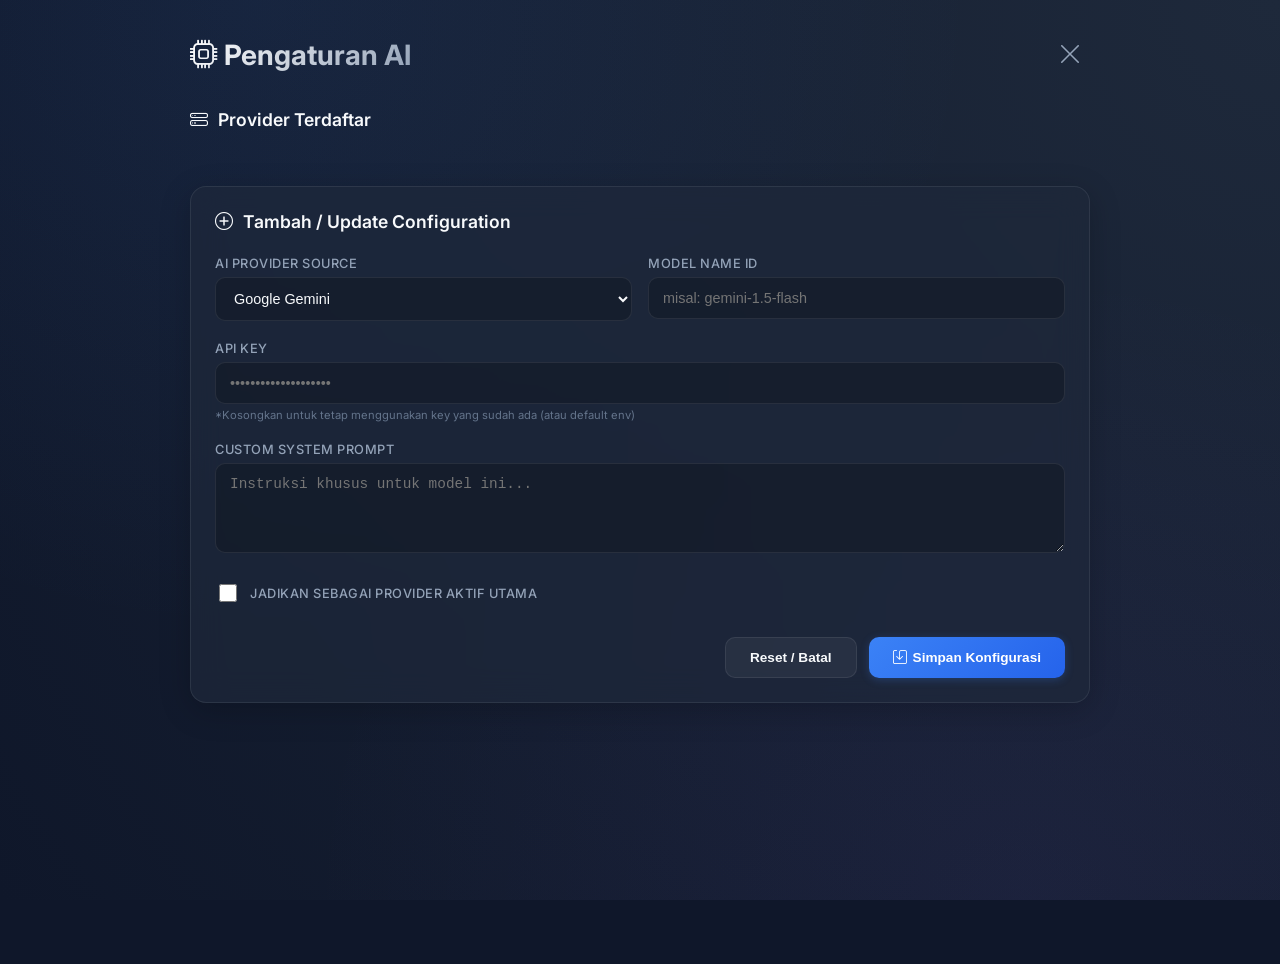
==== templates/ai_settings.html @ 5f07e58a "feat: Implement a comprehensive admin dashboard with real-time chat monitoring, AI settings manageme" ====
<!DOCTYPE html>
<html lang="id">

<head>
    <meta charset="UTF-8">
    <meta name="viewport" content="width=device-width, initial-scale=1.0">
    <title>AI Settings - Khumaira Admin</title>
    <link rel="preconnect" href="https://fonts.googleapis.com">
    <link rel="preconnect" href="https://fonts.gstatic.com" crossorigin>
    <link href="https://fonts.googleapis.com/css2?family=Inter:wght@300;400;500;600;700&display=swap" rel="stylesheet">
    <link rel="stylesheet" href="https://cdn.jsdelivr.net/npm/bootstrap-icons@1.10.5/font/bootstrap-icons.css">
    <link rel="stylesheet" href="/static/style.css">
    <style>
        body {
            overflow: auto !important;
            /* Force scroll */
            min-height: 100vh;
            padding: 2rem 1rem;
            display: flex;
            justify-content: center;
            background-attachment: fixed;
        }

        .settings-container {
            width: 100%;
            max-width: 900px;
            animation: fadeIn 0.5s ease-out;
            padding-bottom: 50px;
            /* Space at bottom */
        }

        .glass-card {
            background: var(--glass-bg);
            backdrop-filter: blur(var(--blur-strength));
            border: 1px solid var(--glass-border);
            border-radius: 16px;
            padding: 24px;
            margin-bottom: 24px;
            box-shadow: 0 8px 32px rgba(0, 0, 0, 0.2);
        }

        .header-row {
            display: flex;
            justify-content: space-between;
            align-items: center;
            margin-bottom: 2rem;
        }

        .header-row h1 {
            font-size: 1.75rem;
            font-weight: 700;
            margin: 0;
            background: linear-gradient(135deg, #fff, var(--text-secondary));
            -webkit-background-clip: text;
            background-clip: text;
            -webkit-text-fill-color: transparent;
        }

        .provider-grid {
            display: grid;
            grid-template-columns: repeat(auto-fill, minmax(280px, 1fr));
            gap: 16px;
            margin-bottom: 32px;
        }

        .provider-item {
            background: rgba(255, 255, 255, 0.03);
            border: 1px solid var(--glass-border);
            border-radius: 14px;
            padding: 20px;
            transition: all 0.3s cubic-bezier(0.4, 0, 0.2, 1);
            position: relative;
            overflow: hidden;
            display: flex;
            flex-direction: column;
        }

        .provider-item:hover {
            background: rgba(255, 255, 255, 0.06);
            border-color: var(--glass-border-hover);
            transform: translateY(-2px);
        }

        .provider-item.active {
            border-color: var(--accent-color);
            background: rgba(59, 130, 246, 0.08);
            box-shadow: 0 0 20px rgba(59, 130, 246, 0.15);
        }

        .provider-item.active::before {
            content: '';
            position: absolute;
            top: 0;
            right: 0;
            width: 40px;
            height: 40px;
            background: var(--accent-color);
            clip-path: polygon(100% 0, 0 0, 100% 100%);
            opacity: 0.8;
        }

        .provider-icon {
            font-size: 1.5rem;
            color: var(--accent-color);
            margin-bottom: 12px;
        }

        .provider-name {
            font-size: 1.1rem;
            font-weight: 600;
            margin-bottom: 4px;
            display: block;
        }

        .provider-model {
            font-size: 0.8rem;
            color: var(--text-secondary);
            font-family: 'JetBrains Mono', monospace;
            display: block;
            margin-bottom: 12px;
        }

        .provider-actions {
            display: flex;
            gap: 8px;
            margin-top: auto;
            padding-top: 16px;
        }

        .form-section-title {
            font-size: 1.1rem;
            font-weight: 600;
            margin-bottom: 1.5rem;
            display: flex;
            align-items: center;
            gap: 10px;
            color: var(--text-primary);
        }

        .form-group {
            margin-bottom: 1.25rem;
        }

        .form-group label {
            display: block;
            font-size: 0.8rem;
            font-weight: 500;
            color: var(--text-secondary);
            margin-bottom: 6px;
            text-transform: uppercase;
            letter-spacing: 0.5px;
        }

        .form-group input,
        .form-group select,
        .form-group textarea {
            width: 100%;
            background: rgba(0, 0, 0, 0.2);
            border: 1px solid var(--glass-border);
            border-radius: 10px;
            color: var(--text-primary);
            padding: 12px 14px;
            font-size: 0.9rem;
            outline: none;
            transition: all 0.2s;
            box-sizing: border-box;
        }

        .btn-loading {
            position: relative;
            color: transparent !important;
        }

        .btn-loading::after {
            content: "";
            position: absolute;
            width: 16px;
            height: 16px;
            top: 50%;
            left: 50%;
            margin-top: -8px;
            margin-left: -8px;
            border: 2px solid rgba(255, 255, 255, 0.3);
            border-radius: 50%;
            border-top-color: #fff;
            animation: spin 0.8s linear infinite;
        }

        @keyframes spin {
            to {
                transform: rotate(360deg);
            }
        }

        @keyframes fadeIn {
            from {
                opacity: 0;
                transform: translateY(10px);
            }

            to {
                opacity: 1;
                transform: translateY(0);
            }
        }

        .btn-danger-outline {
            background: rgba(239, 68, 68, 0.1);
            border: 1px solid rgba(239, 68, 68, 0.2);
            color: #ef4444;
        }

        .btn-danger-outline:hover {
            background: rgba(239, 68, 68, 0.2);
            border-color: rgba(239, 68, 68, 0.4);
        }

        .btn-edit {
            background: rgba(255, 255, 255, 0.05);
            border: 1px solid var(--glass-border);
            color: var(--text-primary);
        }

        .btn-edit:hover {
            background: rgba(255, 255, 255, 0.1);
        }

        .status-badge {
            font-size: 0.65rem;
            padding: 2px 8px;
            border-radius: 20px;
            font-weight: 700;
            text-transform: uppercase;
        }

        .status-active {
            background: rgba(16, 185, 129, 0.2);
            color: #10b981;
            border: 1px solid rgba(16, 185, 129, 0.3);
            width: 100%;
            display: inline-flex;
            justify-content: center;
            align-items: center;
            gap: 6px;
        }
    </style>
</head>

<body>
    <div class="settings-container">
        <div class="header-row">
            <h1><i class="bi bi-cpu"></i> Pengaturan AI</h1>
            <a href="/admin" class="btn btn-icon" title="Kembali ke Dashboard">
                <i class="bi bi-x-lg" style="font-size: 1.5rem;"></i>
            </a>
        </div>

        <div class="form-section-title">
            <i class="bi bi-hdd-stack"></i> Provider Terdaftar
        </div>

        <div id="providers-list" class="provider-grid">
            <!-- Providers will be loaded here -->
        </div>

        <div class="glass-card">
            <div class="form-section-title">
                <i class="bi bi-plus-circle"></i> <span id="form-mode-text">Tambah / Update Configuration</span>
            </div>
            <form id="new-provider-form">
                <input type="hidden" name="id" id="setting-id">
                <div style="display: grid; grid-template-columns: 1fr 1fr; gap: 16px;">
                    <div class="form-group">
                        <label>AI Provider Source</label>
                        <select name="provider" id="f-provider" required>
                            <option value="gemini">Google Gemini</option>
                            <option value="openrouter">OpenRouter</option>
                            <option value="openai">OpenAI</option>
                            <option value="claude">Anthropic Claude</option>
                        </select>
                    </div>
                    <div class="form-group">
                        <label>Model Name ID</label>
                        <input type="text" name="model_name" id="f-model" placeholder="misal: gemini-1.5-flash"
                            required>
                    </div>
                </div>

                <div class="form-group">
                    <label>API Key</label>
                    <input type="password" name="api_key" id="f-api_key" placeholder="••••••••••••••••••••">
                    <small style="color: var(--text-muted); font-size: 0.7rem; margin-top: 4px; display: block;">
                        *Kosongkan untuk tetap menggunakan key yang sudah ada (atau default env)
                    </small>
                </div>

                <div class="form-group">
                    <label>Custom System Prompt</label>
                    <textarea name="system_prompt" id="f-prompt" rows="4"
                        placeholder="Instruksi khusus untuk model ini..."></textarea>
                </div>

                <div class="form-group" style="margin-top: 1.5rem;">
                    <label style="display: flex; align-items: center; gap: 10px; cursor: pointer;">
                        <input type="checkbox" name="is_active" id="f-active" style="width: 18px; height: 18px;">
                        <span>Jadikan sebagai provider aktif utama</span>
                    </label>
                </div>

                <div style="display: flex; justify-content: flex-end; gap: 12px; margin-top: 2rem;">
                    <button type="button" onclick="resetForm()" class="btn btn-edit" style="padding: 12px 24px;">Reset /
                        Batal</button>
                    <button type="submit" id="btn-save" class="btn btn-primary" style="padding: 12px 24px;">
                        <i class="bi bi-save"></i> Simpan Konfigurasi
                    </button>
                </div>
            </form>
        </div>
    </div>

    <script>
        const providersList = document.getElementById('providers-list');
        const saveForm = document.getElementById('new-provider-form');
        const saveBtn = document.getElementById('btn-save');
        let currentSettings = [];

        async function loadSettings() {
            try {
                const res = await fetch('/api/ai-settings');
                currentSettings = await res.json();

                providersList.innerHTML = '';

                if (currentSettings.length === 0) {
                    providersList.innerHTML = `<div style="grid-column: 1/-1; text-align: center; padding: 40px; color: var(--text-muted);">Belum ada konfigurasi.</div>`;
                    return;
                }

                currentSettings.forEach(s => {
                    const card = document.createElement('div');
                    card.className = `provider-item ${s.is_active ? 'active' : ''}`;

                    let iconClass = 'bi-robot';
                    if (s.provider === 'gemini') iconClass = 'bi-google';
                    if (s.provider === 'openai' || s.provider === 'openrouter') iconClass = 'bi-lightning-charge';
                    if (s.provider === 'claude') iconClass = 'bi-shield-check';

                    card.innerHTML = `
                        <div class="provider-icon"><i class="bi ${iconClass}"></i></div>
                        <span class="provider-name">${s.provider.toUpperCase()}</span>
                        <span class="provider-model">${s.model_name || 'Default'}</span>
                        
                        <div style="flex: 1; min-height: 48px; font-size: 0.75rem; color: var(--text-muted); overflow: hidden; display: -webkit-box; -webkit-line-clamp: 3; -webkit-box-orient: vertical;">
                            ${s.system_prompt || 'Global default system prompt...'}
                        </div>

                        <div class="provider-actions">
                            ${!s.is_active ? `<button onclick="activateProvider(${s.id}, this)" class="btn btn-sm btn-primary" title="Aktifkan"><i class="bi bi-power"></i></button>` : `<span class="status-badge status-active"><i class="bi bi-check-circle"></i></span>`}
                            <button onclick="editProvider(${s.id})" class="btn btn-sm btn-edit" title="Edit"><i class="bi bi-pencil-square"></i></button>
                            ${!s.is_active ? `<button onclick="deleteProvider(${s.id}, this)" class="btn btn-sm btn-danger-outline" title="Hapus"><i class="bi bi-trash"></i></button>` : ''}
                        </div>
                    `;
                    providersList.appendChild(card);
                });
            } catch (err) { console.error(err); }
        }

        function editProvider(id) {
            const s = currentSettings.find(x => x.id === id);
            if (!s) return;
            document.getElementById('setting-id').value = s.id;
            document.getElementById('f-provider').value = s.provider;
            document.getElementById('f-model').value = s.model_name;
            document.getElementById('f-api_key').value = ''; // Always clear API key for security
            document.getElementById('f-prompt').value = s.system_prompt || '';
            document.getElementById('f-active').checked = s.is_active;
            document.getElementById('form-mode-text').innerText = 'Edit Konfigurasi Provider';
            document.getElementById('new-provider-form').scrollIntoView({ behavior: 'smooth' });
        }

        function resetForm() {
            saveForm.reset();
            document.getElementById('setting-id').value = '';
            document.getElementById('form-mode-text').innerText = 'Tambah / Update Configuration';
        }

        async function deleteProvider(id, btn) {
            if (!confirm('Hapus konfigurasi ini?')) return;
            btn.classList.add('btn-loading');
            try {
                const res = await fetch(`/api/ai-settings/${id}`, { method: 'DELETE' });
                if (res.ok) await loadSettings();
                else alert('Gagal menghapus.');
            } catch (err) { alert('Kesalahan jaringan.'); }
            finally { btn.classList.remove('btn-loading'); }
        }

        async function activateProvider(id, btn) {
            btn.classList.add('btn-loading');
            try {
                const res = await fetch('/api/ai-settings/activate', {
                    method: 'POST',
                    headers: { 'Content-Type': 'application/json' },
                    body: JSON.stringify({ id })
                });
                if (res.ok) await loadSettings();
            } catch (err) { console.error(err); }
            finally { btn.classList.remove('btn-loading'); }
        }

        saveForm.onsubmit = async (e) => {
            e.preventDefault();
            saveBtn.classList.add('btn-loading');
            const data = Object.fromEntries(new FormData(e.target).entries());
            data.is_active = document.getElementById('f-active').checked;
            if (!data.id) delete data.id;

            try {
                const res = await fetch('/api/ai-settings', {
                    method: 'POST',
                    headers: { 'Content-Type': 'application/json' },
                    body: JSON.stringify(data)
                });

                if (res.ok) {
                    resetForm();
                    await loadSettings();
                } else {
                    const err = await res.json();
                    alert('Error: ' + err.error);
                }
            } catch (err) { alert('Gagal menghubungi server.'); }
            finally { saveBtn.classList.remove('btn-loading'); }
        };

        loadSettings();
    </script>
</body>

</html>
---- static/style.css ----
/* ===== Khumaira AI Admin Dashboard — Modern Dark Glass Theme ===== */
:root {
    --bg-color: #0f172a;
    --bg-gradient: radial-gradient(ellipse at 20% 0%, rgba(59, 130, 246, 0.08) 0%, transparent 50%),
        radial-gradient(ellipse at 80% 100%, rgba(139, 92, 246, 0.06) 0%, transparent 50%),
        radial-gradient(circle at top right, #1e293b, #0f172a);
    --glass-bg: rgba(30, 41, 59, 0.7);
    --glass-border: rgba(255, 255, 255, 0.08);
    --glass-border-hover: rgba(255, 255, 255, 0.15);
    --text-primary: #f8fafc;
    --text-secondary: #94a3b8;
    --text-muted: #64748b;
    --accent-color: #3b82f6;
    --accent-hover: #2563eb;
    --accent-glow: rgba(59, 130, 246, 0.25);
    --bot-color: #10b981;
    --user-color: #6366f1;
    --admin-color: #3b82f6;
    --danger-color: #ef4444;
    --warning-color: #f59e0b;
    --success-color: #10b981;
    --blur-strength: 16px;
}

body,
html {
    height: 100%;
    margin: 0;
    overflow: hidden;
    font-family: 'Inter', system-ui, -apple-system, sans-serif;
    background: var(--bg-color);
    background-image: var(--bg-gradient);
    color: var(--text-primary);
}

/* Scrollbar */
::-webkit-scrollbar {
    width: 5px;
}

::-webkit-scrollbar-track {
    background: transparent;
}

::-webkit-scrollbar-thumb {
    background: rgba(255, 255, 255, 0.08);
    border-radius: 5px;
}

::-webkit-scrollbar-thumb:hover {
    background: rgba(255, 255, 255, 0.15);
}

/* ===== Layout ===== */
.layout-container {
    display: grid;
    grid-template-columns: 300px 1fr 320px;
    height: 100vh;
    width: 100vw;
}

/* ===== Glass Panels ===== */
.glass-panel {
    background: var(--glass-bg);
    backdrop-filter: blur(var(--blur-strength));
    border-right: 1px solid var(--glass-border);
    display: flex;
    flex-direction: column;
}

/* ===== Sidebar ===== */
.sidebar {
    background: rgba(15, 23, 42, 0.7);
    transition: width 0.3s ease;
    position: relative;
    z-index: 10;
    height: 100%;
    overflow: hidden;
}

.sidebar-header {
    padding: 16px;
    border-bottom: 1px solid var(--glass-border);
    background: rgba(0, 0, 0, 0.1);
}

.sidebar-title-row {
    display: flex;
    align-items: center;
    justify-content: space-between;
    margin-bottom: 12px;
}

.sidebar-title-row h4 {
    display: flex;
    align-items: center;
    gap: 8px;
}

.sidebar-title-row h4 .online-dot {
    width: 8px;
    height: 8px;
    border-radius: 50%;
    background: var(--success-color);
    box-shadow: 0 0 8px var(--success-color);
    display: inline-block;
}

.search-box {
    background: rgba(0, 0, 0, 0.25);
    border: 1px solid var(--glass-border);
    color: var(--text-primary);
    border-radius: 10px;
    padding: 10px 14px 10px 36px;
    width: 100%;
    outline: none;
    transition: all 0.2s;
    box-sizing: border-box;
    font-size: 0.85rem;
    background-image: url("data:image/svg+xml,%3Csvg xmlns='http://www.w3.org/2000/svg' fill='%2364748b' viewBox='0 0 16 16'%3E%3Cpath d='M11.742 10.344a6.5 6.5 0 1 0-1.397 1.398h-.001l3.85 3.85a1 1 0 0 0 1.414-1.414l-3.85-3.85zm-5.44.956a5.5 5.5 0 1 1 0-11 5.5 5.5 0 0 1 0 11z'/%3E%3C/svg%3E");
    background-repeat: no-repeat;
    background-position: 12px center;
    background-size: 14px;
}

.search-box:focus {
    border-color: var(--accent-color);
    box-shadow: 0 0 0 3px var(--accent-glow);
}

.conversation-list {
    overflow-y: auto;
    flex-grow: 1;
    min-height: 0;
}

.conversation-item {
    padding: 12px 16px;
    border-bottom: 1px solid rgba(255, 255, 255, 0.04);
    cursor: pointer;
    transition: all 0.2s;
    display: flex;
    align-items: center;
    justify-content: space-between;
    position: relative;
}

.conversation-item:hover {
    background: rgba(255, 255, 255, 0.04);
}

.conversation-item.active {
    background: rgba(59, 130, 246, 0.12);
    border-left: 3px solid var(--accent-color);
}

.conversation-item .chat-info {
    display: flex;
    align-items: center;
    gap: 12px;
    min-width: 0;
    flex: 1;
}

.conversation-item .chat-avatar {
    width: 38px;
    height: 38px;
    border-radius: 50%;
    background: linear-gradient(135deg, rgba(99, 102, 241, 0.3), rgba(59, 130, 246, 0.3));
    display: flex;
    align-items: center;
    justify-content: center;
    font-size: 0.9rem;
    color: var(--text-secondary);
    flex-shrink: 0;
    border: 1px solid rgba(255, 255, 255, 0.06);
}

.conversation-item .chat-details {
    min-width: 0;
    flex: 1;
}

.conversation-item .chat-name {
    font-weight: 500;
    font-size: 0.88rem;
    white-space: nowrap;
    overflow: hidden;
    text-overflow: ellipsis;
    display: block;
}

.conversation-item .chat-preview {
    font-size: 0.75rem;
    color: var(--text-muted);
    white-space: nowrap;
    overflow: hidden;
    text-overflow: ellipsis;
    margin-top: 2px;
    display: block;
}

.conversation-item .chat-meta {
    display: flex;
    flex-direction: column;
    align-items: flex-end;
    gap: 4px;
    flex-shrink: 0;
}

.chat-badge {
    background: var(--accent-color);
    color: white;
    font-size: 0.65rem;
    padding: 2px 7px;
    border-radius: 10px;
    font-weight: 600;
    min-width: 16px;
    text-align: center;
    box-shadow: 0 2px 8px var(--accent-glow);
    animation: pulse 2s infinite;
}

.label-badge {
    background: rgba(139, 92, 246, 0.15);
    color: #a78bfa;
    font-size: 0.68rem;
    padding: 2px 8px;
    border-radius: 10px;
    border: 1px solid rgba(139, 92, 246, 0.25);
    font-weight: 500;
}

.label-badge.empty {
    background: transparent;
    border: 1px dashed rgba(255, 255, 255, 0.1);
    color: var(--text-muted);
}

/* ===== Chat Area ===== */
.chat-area {
    position: relative;
    background: rgba(0, 0, 0, 0.15);
    display: flex;
    flex-direction: column;
    overflow: hidden;
}

.chat-header {
    padding: 12px 20px;
    border-bottom: 1px solid var(--glass-border);
    background: rgba(15, 23, 42, 0.85);
    backdrop-filter: blur(10px);
    display: flex;
    align-items: center;
    justify-content: space-between;
    min-height: 60px;
}

.chat-header h3 {
    margin: 0;
    font-size: 1rem;
    font-weight: 600;
}

.d-flex {
    display: flex;
}

.align-items-center {
    align-items: center;
}

.me-3 {
    margin-right: 12px;
}

.fs-3 {
    font-size: 1.5rem;
}

.control-divider {
    width: 1px;
    height: 24px;
    background: var(--glass-border);
    margin: 0 5px;
}

.search-chat-bar {
    display: flex;
    gap: 8px;
    padding: 10px 20px;
    background: rgba(15, 23, 42, 0.95);
    border-bottom: 1px solid var(--glass-border);
}

.chat-messages {
    flex-grow: 1;
    overflow-y: auto;
    padding: 20px;
    display: flex;
    flex-direction: column;
    gap: 12px;
}

/* ===== Empty State ===== */
.empty-state {
    display: flex;
    justify-content: center;
    align-items: center;
    height: 100%;
    flex-direction: column;
}

.empty-state-icon {
    width: 100px;
    height: 100px;
    border-radius: 50%;
    background: linear-gradient(135deg, rgba(59, 130, 246, 0.15), rgba(139, 92, 246, 0.15));
    border: 1px solid rgba(255, 255, 255, 0.06);
    display: flex;
    align-items: center;
    justify-content: center;
    font-size: 2.5rem;
    color: var(--accent-color);
    margin-bottom: 20px;
    animation: float 3s ease-in-out infinite;
}

.empty-state h3 {
    font-size: 1.1rem;
    font-weight: 600;
    margin: 0 0 8px 0;
    color: var(--text-primary);
}

.empty-state p {
    color: var(--text-muted);
    font-size: 0.85rem;
    margin: 0;
}

/* ===== Messages ===== */
.message-row {
    display: flex;
    flex-direction: column;
    max-width: 75%;
    animation: slideIn 0.3s ease-out;
}

.message-row.user {
    align-self: flex-end;
    align-items: flex-end;
}

.message-row.bot {
    align-self: flex-start;
    align-items: flex-start;
}

.message-row.admin-reply {
    align-self: flex-end;
    align-items: flex-end;
}

.message-bubble {
    padding: 10px 16px;
    border-radius: 14px;
    position: relative;
    line-height: 1.6;
    font-size: 0.88rem;
    box-shadow: 0 2px 12px rgba(0, 0, 0, 0.12);
}

.user .message-bubble {
    background: linear-gradient(135deg, #6366f1, #4f46e5);
    color: white;
    border-bottom-right-radius: 4px;
}

.bot .message-bubble {
    background: rgba(30, 41, 59, 0.9);
    border: 1px solid var(--glass-border);
    color: var(--text-primary);
    border-bottom-left-radius: 4px;
}

.admin-reply .message-bubble {
    background: linear-gradient(135deg, #3b82f6, #2563eb);
    color: white;
    border-bottom-right-radius: 4px;
}

.message-role {
    font-size: 0.68rem;
    margin-bottom: 3px;
    opacity: 0.7;
    font-weight: 500;
    letter-spacing: 0.3px;
}

.message-time {
    font-size: 0.62rem;
    opacity: 0.5;
    margin-top: 4px;
    text-align: right;
}

/* Markdown in messages */
.message-bubble code {
    background: rgba(0, 0, 0, 0.25);
    padding: 2px 5px;
    border-radius: 4px;
    font-family: 'JetBrains Mono', monospace;
    font-size: 0.83em;
}

.message-bubble pre {
    background: rgba(0, 0, 0, 0.3);
    padding: 10px;
    border-radius: 8px;
    overflow-x: auto;
    margin: 6px 0;
    border: 1px solid rgba(255, 255, 255, 0.05);
}

.message-bubble p {
    margin: 0 0 6px 0;
}

.message-bubble p:last-child {
    margin-bottom: 0;
}

.message-bubble ul,
.message-bubble ol {
    margin: 4px 0;
    padding-left: 20px;
}

.message-bubble img {
    max-width: 100%;
    border-radius: 8px;
    margin: 4px 0;
}

/* ===== Input Area ===== */
.input-area {
    padding: 16px 20px;
    background: rgba(15, 23, 42, 0.9);
    border-top: 1px solid var(--glass-border);
}

.input-group {
    display: flex;
    gap: 8px;
}

.input-field {
    flex-grow: 1;
    background: rgba(255, 255, 255, 0.05);
    border: 1px solid var(--glass-border);
    border-radius: 10px;
    color: white;
    padding: 10px 14px;
    outline: none;
    font-size: 0.85rem;
    transition: all 0.2s;
}

.input-field:focus {
    border-color: var(--accent-color);
    box-shadow: 0 0 0 3px var(--accent-glow);
}

textarea.input-field {
    resize: vertical;
    font-family: inherit;
}

/* ===== Buttons ===== */
.btn {
    padding: 8px 16px;
    border-radius: 10px;
    border: none;
    cursor: pointer;
    font-weight: 600;
    transition: all 0.2s;
    display: inline-flex;
    align-items: center;
    gap: 6px;
    font-size: 0.85rem;
    color: white;
}

.btn-primary {
    background: linear-gradient(135deg, var(--accent-color), var(--accent-hover));
    box-shadow: 0 2px 8px var(--accent-glow);
}

.btn-primary:hover {
    transform: translateY(-1px);
    box-shadow: 0 4px 15px var(--accent-glow);
}

.btn-sm {
    padding: 6px 10px;
    font-size: 0.8rem;
    background: var(--accent-color);
}

.btn-full {
    width: 100%;
    justify-content: center;
    margin-top: 8px;
}

.btn-danger {
    background: var(--danger-color);
}

.btn-danger:hover {
    background: #dc2626;
}

.btn-icon {
    padding: 8px;
    border-radius: 8px;
    background: transparent;
    border: none;
    color: var(--text-secondary);
    cursor: pointer;
    transition: all 0.2s;
    font-size: 1rem;
}

.btn-icon:hover {
    background: rgba(255, 255, 255, 0.08);
    color: white;
}

.btn-danger-icon:hover {
    background: rgba(239, 68, 68, 0.15);
    color: var(--danger-color);
}

/* Hamburger for mobile */
.btn-hamburger {
    display: none;
    padding: 8px;
    border-radius: 8px;
    background: transparent;
    border: none;
    color: var(--text-secondary);
    cursor: pointer;
    font-size: 1.2rem;
    transition: all 0.2s;
}

.btn-hamburger:hover {
    background: rgba(255, 255, 255, 0.08);
    color: white;
}

/* ===== Right Panel (Tabs) ===== */
.info-panel {
    background: rgba(15, 23, 42, 0.5);
    border-right: none;
    border-left: 1px solid var(--glass-border);
    height: 100%;
    overflow: hidden;
}

.tab-bar {
    display: flex;
    border-bottom: 1px solid var(--glass-border);
    padding: 0;
    background: rgba(0, 0, 0, 0.1);
}

.tab-btn {
    flex: 1;
    padding: 12px 8px;
    background: none;
    border: none;
    color: var(--text-secondary);
    cursor: pointer;
    font-size: 0.75rem;
    font-weight: 500;
    transition: all 0.2s;
    border-bottom: 2px solid transparent;
    display: flex;
    align-items: center;
    justify-content: center;
    gap: 5px;
}

.tab-btn:hover {
    color: var(--text-primary);
    background: rgba(255, 255, 255, 0.03);
}

.tab-btn.active {
    color: var(--accent-color);
    border-bottom-color: var(--accent-color);
    background: rgba(59, 130, 246, 0.05);
}

.tab-content {
    display: none;
    padding: 16px;
    overflow-y: auto;
    flex: 1;
}

.tab-content.active {
    display: block;
}

.info-card {
    background: rgba(255, 255, 255, 0.03);
    border: 1px solid var(--glass-border);
    border-radius: 12px;
    padding: 14px;
    margin-bottom: 12px;
    transition: border-color 0.2s;
}

.info-card:hover {
    border-color: var(--glass-border-hover);
}

.info-label {
    font-size: 0.68rem;
    text-transform: uppercase;
    letter-spacing: 1.2px;
    color: var(--text-muted);
    margin-bottom: 6px;
}

.info-value {
    font-size: 1.05rem;
    font-weight: 600;
}

/* ===== Tool Section ===== */
.tool-section {
    margin-bottom: 20px;
    padding-bottom: 16px;
    border-bottom: 1px solid rgba(255, 255, 255, 0.05);
}

.tool-section:last-child {
    border-bottom: none;
}

.tool-section h5 {
    font-size: 0.85rem;
    margin: 0 0 10px 0;
    color: var(--text-primary);
    display: flex;
    align-items: center;
    gap: 6px;
}

.input-row {
    display: flex;
    gap: 6px;
    margin-top: 8px;
}

.input-row .input-field {
    font-size: 0.8rem;
    padding: 8px;
}

.mini-list {
    max-height: 150px;
    overflow-y: auto;
    margin-bottom: 6px;
}

.mini-list-item {
    display: flex;
    justify-content: space-between;
    align-items: center;
    padding: 8px 10px;
    background: rgba(0, 0, 0, 0.15);
    border-radius: 8px;
    margin-bottom: 4px;
    font-size: 0.8rem;
    transition: background 0.2s;
}

.mini-list-item:hover {
    background: rgba(0, 0, 0, 0.25);
}

.mini-list-item .item-text {
    flex: 1;
    min-width: 0;
}

.mini-list-item .item-keyword {
    color: var(--accent-color);
    font-weight: 500;
}

.mini-list-item .item-response {
    color: var(--text-muted);
    font-size: 0.72rem;
}

.mini-list-item .btn-delete-item {
    background: none;
    border: none;
    color: var(--danger-color);
    cursor: pointer;
    padding: 2px 6px;
    font-size: 0.8rem;
    opacity: 0.4;
    transition: opacity 0.2s;
}

.mini-list-item .btn-delete-item:hover {
    opacity: 1;
}

/* ===== Mini Chart ===== */
.mini-chart {
    display: flex;
    align-items: flex-end;
    gap: 4px;
    height: 80px;
    padding: 8px 0 22px 0;
}

.chart-bar {
    flex: 1;
    background: linear-gradient(to top, var(--accent-color), rgba(59, 130, 246, 0.2));
    border-radius: 4px 4px 0 0;
    min-height: 4px;
    transition: height 0.5s ease;
    position: relative;
}

.chart-bar:hover {
    background: linear-gradient(to top, #60a5fa, rgba(59, 130, 246, 0.3));
}

.chart-bar-label {
    position: absolute;
    bottom: -18px;
    left: 50%;
    transform: translateX(-50%);
    font-size: 0.6rem;
    color: var(--text-muted);
    white-space: nowrap;
}

.chart-bar-value {
    position: absolute;
    top: -16px;
    left: 50%;
    transform: translateX(-50%);
    font-size: 0.6rem;
    color: var(--accent-color);
    font-weight: 600;
}

/* ===== Switch Toggle ===== */
.switch {
    position: relative;
    display: inline-block;
    width: 44px;
    height: 22px;
}

.switch input {
    opacity: 0;
    width: 0;
    height: 0;
}

.slider {
    position: absolute;
    cursor: pointer;
    top: 0;
    left: 0;
    right: 0;
    bottom: 0;
    background-color: rgba(255, 255, 255, 0.1);
    transition: .3s;
    border-radius: 22px;
}

.slider:before {
    position: absolute;
    content: "";
    height: 16px;
    width: 16px;
    left: 3px;
    bottom: 3px;
    background-color: white;
    transition: .3s;
    border-radius: 50%;
}

input:checked+.slider {
    background-color: var(--accent-color);
    box-shadow: 0 0 10px var(--accent-glow);
}

input:checked+.slider:before {
    transform: translateX(22px);
}

/* ===== Modal ===== */
.modal-overlay {
    position: fixed;
    top: 0;
    left: 0;
    right: 0;
    bottom: 0;
    background: rgba(0, 0, 0, 0.6);
    backdrop-filter: blur(6px);
    z-index: 1000;
    display: flex;
    align-items: center;
    justify-content: center;
}

.modal-box {
    background: linear-gradient(135deg, #1e293b, #0f172a);
    border: 1px solid var(--glass-border);
    border-radius: 20px;
    padding: 30px;
    width: 90%;
    max-width: 450px;
    box-shadow: 0 25px 60px rgba(0, 0, 0, 0.6);
    animation: modalIn 0.3s ease-out;
}

.modal-box h3 {
    margin: 0 0 15px 0;
    font-size: 1.1rem;
}

.modal-box p {
    color: var(--text-secondary);
    font-size: 0.9rem;
}

.modal-actions {
    display: flex;
    gap: 10px;
    margin-top: 20px;
    justify-content: flex-end;
}

/* ===== Toast ===== */
#toast-container {
    position: fixed;
    top: 20px;
    right: 20px;
    z-index: 2000;
    display: flex;
    flex-direction: column;
    gap: 8px;
}

.toast {
    padding: 12px 20px;
    border-radius: 12px;
    color: white;
    font-size: 0.85rem;
    font-weight: 500;
    box-shadow: 0 8px 25px rgba(0, 0, 0, 0.4);
    animation: slideInRight 0.3s ease-out;
    display: flex;
    align-items: center;
    gap: 10px;
    backdrop-filter: blur(10px);
}

.toast.success {
    background: linear-gradient(135deg, #10b981, #059669);
}

.toast.error {
    background: linear-gradient(135deg, #ef4444, #dc2626);
}

.toast.info {
    background: linear-gradient(135deg, #3b82f6, #2563eb);
}

/* ===== Animations ===== */
@keyframes slideIn {
    from {
        opacity: 0;
        transform: translateY(10px);
    }

    to {
        opacity: 1;
        transform: translateY(0);
    }
}

@keyframes slideInRight {
    from {
        opacity: 0;
        transform: translateX(50px);
    }

    to {
        opacity: 1;
        transform: translateX(0);
    }
}

@keyframes modalIn {
    from {
        opacity: 0;
        transform: scale(0.95) translateY(10px);
    }

    to {
        opacity: 1;
        transform: scale(1) translateY(0);
    }
}

@keyframes float {

    0%,
    100% {
        transform: translateY(0);
    }

    50% {
        transform: translateY(-8px);
    }
}

@keyframes pulse {

    0%,
    100% {
        opacity: 1;
    }

    50% {
        opacity: 0.7;
    }
}

.mobile-only-btn {
    display: none;
}

/* ===== Responsive ===== */
@media (max-width: 1100px) {
    .mobile-only-btn {
        display: block;
    }

    .layout-container {
        grid-template-columns: 280px 1fr 0px;
    }

    .info-panel {
        position: fixed;
        right: -320px;
        top: 0;
        bottom: 0;
        width: 320px;
        z-index: 100;
        transition: right 0.3s ease;
        display: flex !important;
        /* Force display when it has the open class */
        box-shadow: none;
    }

    .info-panel.open {
        right: 0;
        box-shadow: -10px 0 40px rgba(0, 0, 0, 0.5);
    }
}

@media (max-width: 768px) {
    .layout-container {
        grid-template-columns: 1fr;
    }

    .info-panel {
        position: fixed;
        right: -320px;
        top: 0;
        bottom: 0;
        width: 300px;
        z-index: 100;
        transition: right 0.3s ease;
        display: flex !important;
    }

    .info-panel.open {
        right: 0;
        box-shadow: -10px 0 40px rgba(0, 0, 0, 0.5);
    }

    .btn-hamburger {
        display: block;
    }

    .sidebar {
        position: fixed;
        left: -300px;
        top: 0;
        bottom: 0;
        width: 300px;
        z-index: 100;
        transition: left 0.3s ease;
        box-shadow: none;
        display: flex !important;
    }

    .sidebar.open {
        left: 0;
        box-shadow: 10px 0 40px rgba(0, 0, 0, 0.5);
    }

    .sidebar-overlay {
        display: none;
        position: fixed;
        inset: 0;
        background: rgba(0, 0, 0, 0.4);
        z-index: 99;
    }

    .sidebar-overlay.open {
        display: block;
    }

    .message-row {
        max-width: 90%;
    }
}
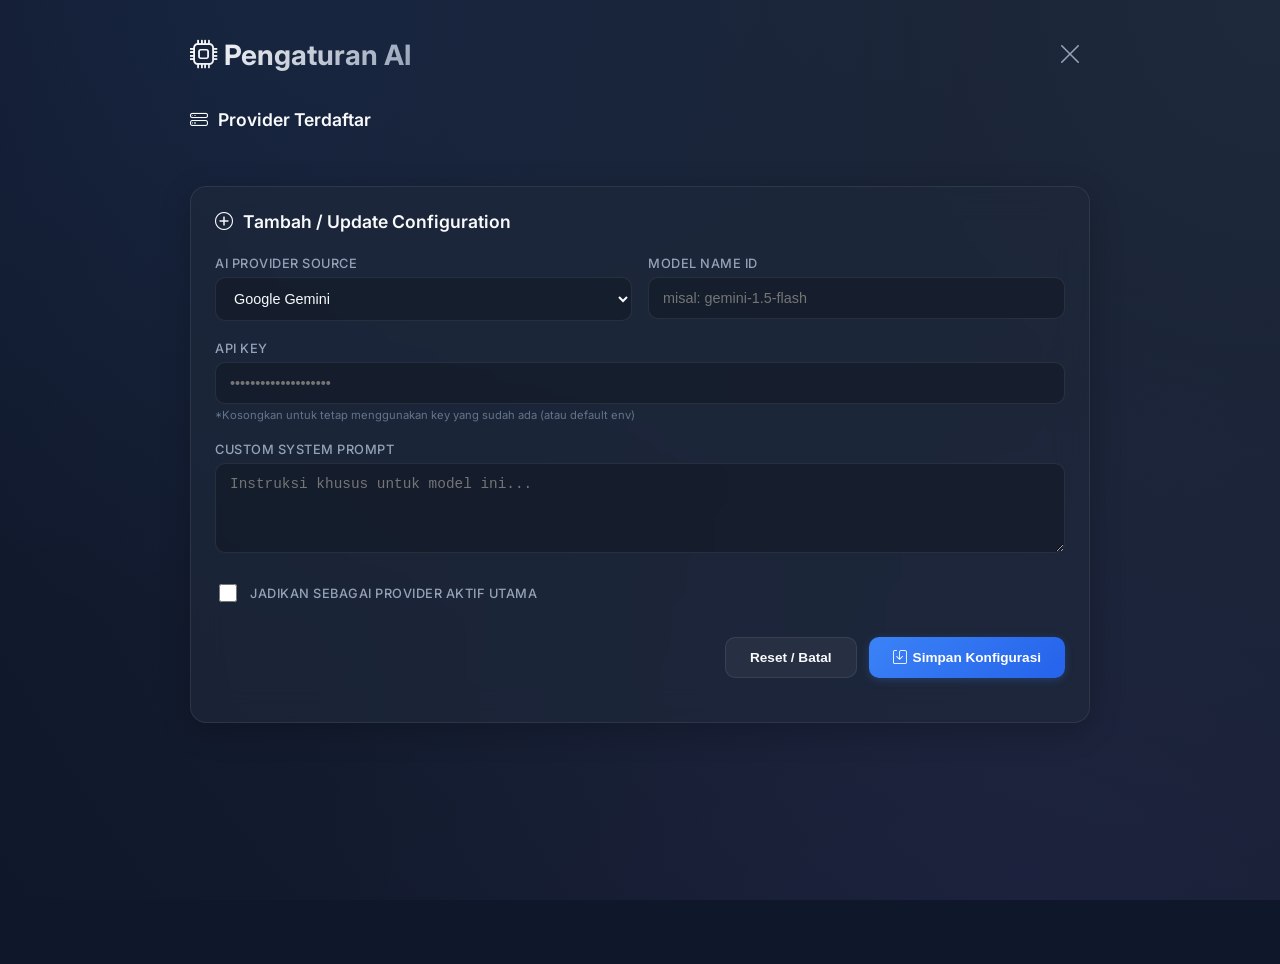
==== commit 465ef065: "feat: Create AI settings page for managing AI providers, models, and configurations." ====
--- a/templates/ai_settings.html
+++ b/templates/ai_settings.html
@@ -11,22 +11,28 @@
     <link rel="stylesheet" href="https://cdn.jsdelivr.net/npm/bootstrap-icons@1.10.5/font/bootstrap-icons.css">
     <link rel="stylesheet" href="/static/style.css">
     <style>
+        html,
         body {
             overflow: auto !important;
-            /* Force scroll */
+            height: auto !important;
             min-height: 100vh;
+        }
+
+        body {
             padding: 2rem 1rem;
             display: flex;
             justify-content: center;
             background-attachment: fixed;
+            background-image: var(--bg-gradient);
+            background-color: var(--bg-color);
         }
 
         .settings-container {
             width: 100%;
             max-width: 900px;
             animation: fadeIn 0.5s ease-out;
-            padding-bottom: 50px;
-            /* Space at bottom */
+            padding-bottom: 120px;
+            /* Extra space at bottom to ensure visibility */
         }
 
         .glass-card {
@@ -314,6 +320,8 @@
                         <i class="bi bi-save"></i> Simpan Konfigurasi
                     </button>
                 </div>
+                <!-- Extra spacer for bottom content -->
+                <div style="height: 20px;"></div>
             </form>
         </div>
     </div>
